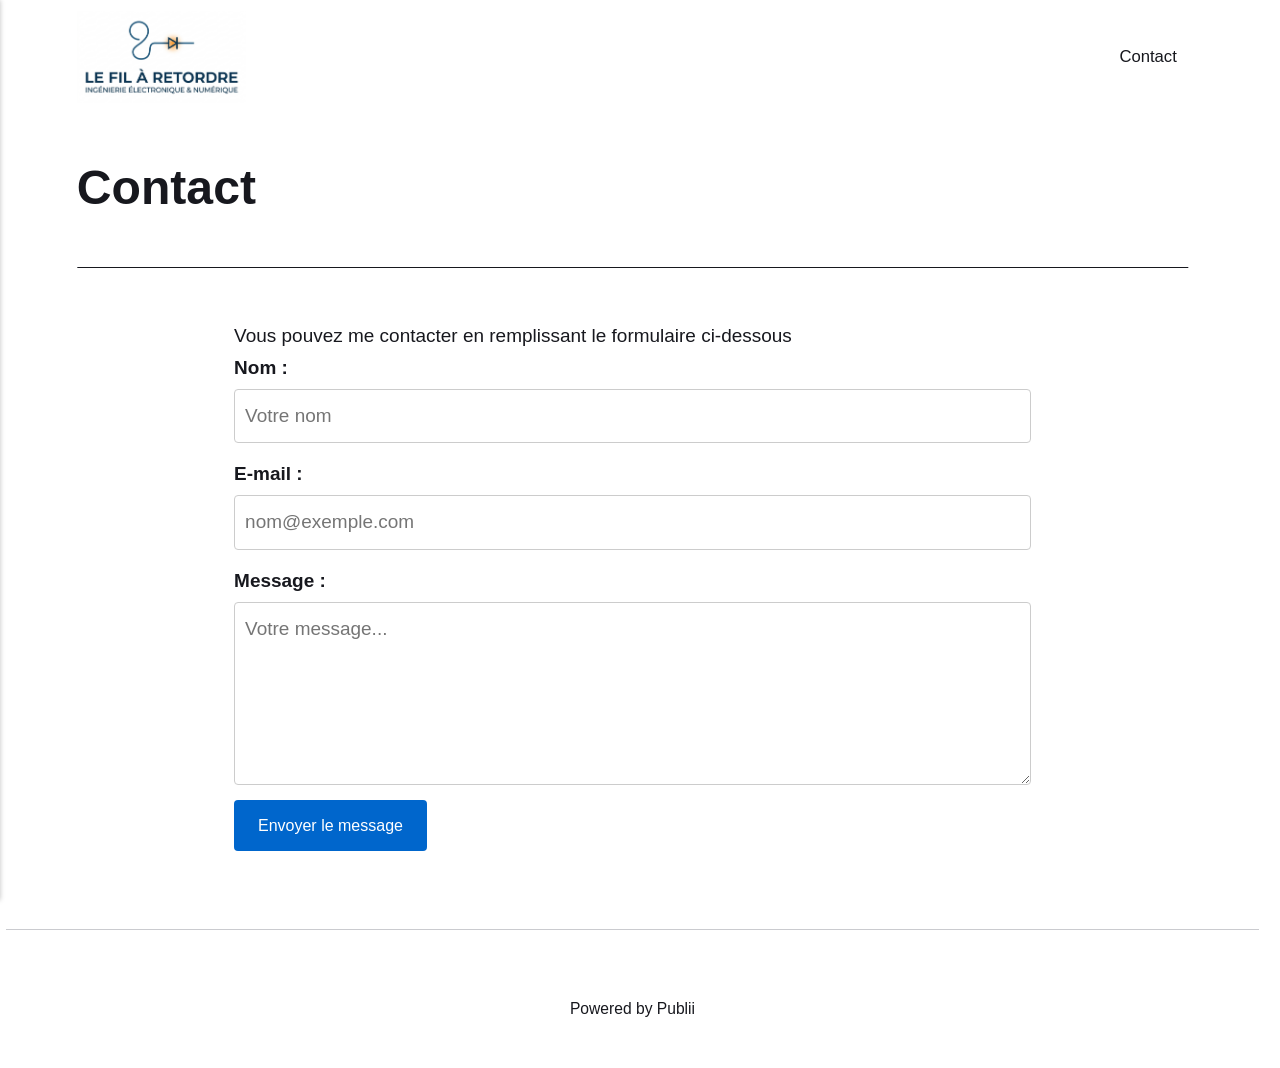
==== contact/index.html @ 781ff1e8 "Updated from Publii" ====
<!DOCTYPE html><html lang="fr"><head><meta charset="utf-8"><meta http-equiv="X-UA-Compatible" content="IE=edge"><meta name="viewport" content="width=device-width,initial-scale=1"><title>Contact - Le Fil à Retordre</title><meta name="description" content="--&gt; Vous pouvez me contacter en remplissant le formulaire ci-dessous --&gt; Nom : E-mail : Message : Envoyer le message"><meta name="generator" content="Publii Open-Source CMS for Static Site"><link rel="canonical" href="https://julienrat.github.io/lefilaretordre/contact/"><link rel="alternate" type="application/atom+xml" href="https://julienrat.github.io/lefilaretordre/feed.xml" title="Le Fil à Retordre - RSS"><link rel="alternate" type="application/json" href="https://julienrat.github.io/lefilaretordre/feed.json" title="Le Fil à Retordre - JSON"><meta property="og:title" content="Contact"><meta property="og:image" content="https://julienrat.github.io/lefilaretordre/media/website/Gemini_Generated_Image_todgzbtodgzbtodg.jpeg"><meta property="og:image:width" content="1407"><meta property="og:image:height" content="768"><meta property="og:site_name" content="Le Fil à Retordre"><meta property="og:description" content="--&gt; Vous pouvez me contacter en remplissant le formulaire ci-dessous --&gt; Nom : E-mail : Message : Envoyer le message"><meta property="og:url" content="https://julienrat.github.io/lefilaretordre/contact/"><meta property="og:type" content="article"><link rel="stylesheet" href="https://julienrat.github.io/lefilaretordre/assets/css/style.css?v&#x3D;78dd5e8cdc4473cfc20ea4a2751b951e"><script type="application/ld+json">{"@context":"http://schema.org","@type":"Article","mainEntityOfPage":{"@type":"WebPage","@id":"https://julienrat.github.io/lefilaretordre/contact/"},"headline":"Contact","datePublished":"2026-10-27T17:14+01:00","dateModified":"2026-10-28T00:38+01:00","image":{"@type":"ImageObject","url":"https://julienrat.github.io/lefilaretordre/media/website/Gemini_Generated_Image_todgzbtodgzbtodg.jpeg","height":768,"width":1407},"description":"--> Vous pouvez me contacter en remplissant le formulaire ci-dessous --> Nom : E-mail : Message : Envoyer le message","author":{"@type":"Person","name":"Julien RAT","url":"https://julienrat.github.io/lefilaretordre/authors/julien-rat/"},"publisher":{"@type":"Organization","name":"Julien RAT","logo":{"@type":"ImageObject","url":"https://julienrat.github.io/lefilaretordre/media/website/Gemini_Generated_Image_todgzbtodgzbtodg.jpeg","height":768,"width":1407}}}</script><noscript><style>img[loading] {
                    opacity: 1;
                }</style></noscript></head><body class="page-template"><header class="top js-header"><a class="logo" href="https://julienrat.github.io/lefilaretordre/"><img src="https://julienrat.github.io/lefilaretordre/media/website/Gemini_Generated_Image_todgzbtodgzbtodg.jpeg" alt="Le Fil à Retordre" width="1407" height="768"></a><nav class="navbar js-navbar" aria-label="Main"><button class="navbar__toggle js-toggle" aria-label="Menu" aria-haspopup="true" aria-expanded="false"><span class="navbar__toggle-box"><span class="navbar__toggle-inner">Menu</span></span></button><ul class="navbar__menu"><li class="active"><a href="https://julienrat.github.io/lefilaretordre/contact/" target="_self">Contact</a></li></ul></nav></header><main class="page"><article class="content"><div class="hero hero--noimage"><header class="hero__content"><div class="wrapper"><h1>Contact</h1></div></header></div><div class="entry-wrapper content__entry"><form action="https://formsubmit.co/julienrat@riseup.net" method="POST"><input type="hidden" name="_next" value="https://votre-site.com/merci.html"> <input type="text" name="_honey" style="display: none;"><div>Vous pouvez me contacter en remplissant le formulaire ci-dessous</div><input type="hidden" name="_subject" value="Nouveau message depuis le site Web !"> <input type="text" name="_honey" style="display: none;"><div style="margin-bottom: 15px;"><label style="display: block; font-weight: bold; margin-bottom: 5px;" for="name">Nom :</label> <input type="text" id="name" name="name" required="" placeholder="Votre nom" style="width: 100%; padding: 10px; border: 1px solid #ccc; border-radius: 4px;"></div><div style="margin-bottom: 15px;"><label style="display: block; font-weight: bold; margin-bottom: 5px;" for="email">E-mail :</label> <input type="email" id="email" name="email" required="" placeholder="nom@exemple.com" style="width: 100%; padding: 10px; border: 1px solid #ccc; border-radius: 4px;"></div><div style="margin-bottom: 15px;"><label style="display: block; font-weight: bold; margin-bottom: 5px;" for="message">Message :</label> <textarea id="message" style="width: 100%; padding: 10px; border: 1px solid #ccc; border-radius: 4px;" name="message" required="" rows="5" placeholder="Votre message..."></textarea></div><button style="background-color: #0066cc; color: white; border: none; padding: 12px 24px; border-radius: 4px; cursor: pointer; font-size: 16px;" type="submit">Envoyer le message</button></form></div></article></main><footer class="footer"><div class="wrapper"><div class="footer__copyright"><p>Powered by Publii</p></div><button id="backToTop" class="footer__bttop" aria-label="Back to top" title="Back to top"><svg width="20" height="20"><use xlink:href="https://julienrat.github.io/lefilaretordre/assets/svg/svg-map.svg#toparrow"/></svg></button></div></footer><script defer="defer" src="https://julienrat.github.io/lefilaretordre/assets/js/scripts.min.js?v&#x3D;548663b90e1600fd2c2dd54433d04b71"></script><script>window.publiiThemeMenuConfig={mobileMenuMode:'sidebar',animationSpeed:300,submenuWidth: 'auto',doubleClickTime:500,mobileMenuExpandableSubmenus:true,relatedContainerForOverlayMenuSelector:'.top'};</script><script>var images = document.querySelectorAll('img[loading]');
        for (var i = 0; i < images.length; i++) {
            if (images[i].complete) {
                images[i].classList.add('is-loaded');
            } else {
                images[i].addEventListener('load', function () {
                    this.classList.add('is-loaded');
                }, false);
            }
        }</script></body></html>
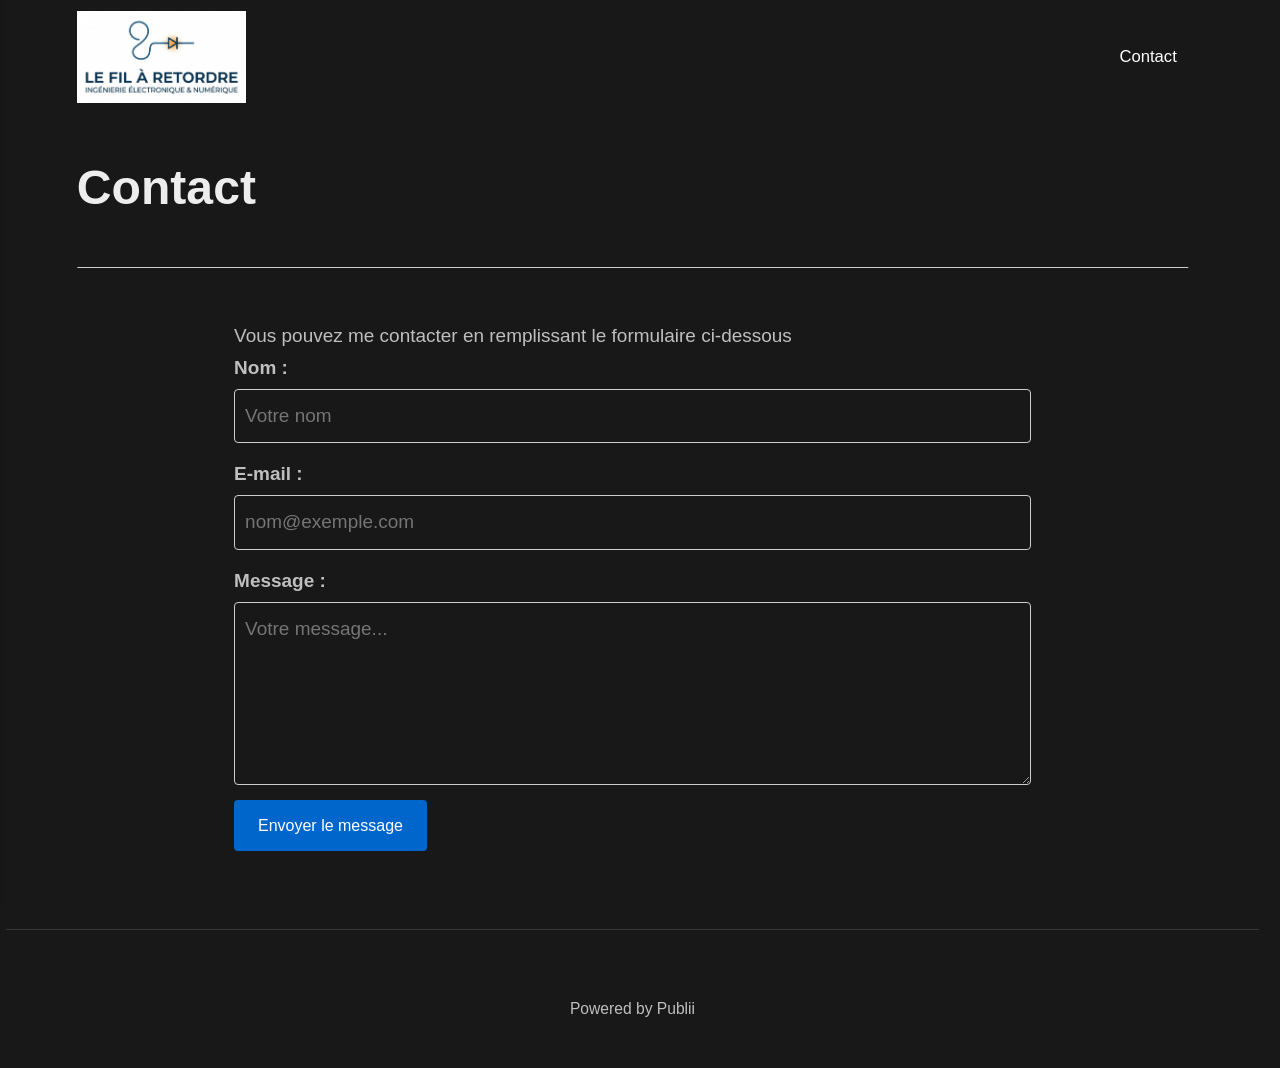
==== commit 7b6bc6d8: "Updated from Publii" ====
--- a/contact/index.html
+++ b/contact/index.html
@@ -1,6 +1,6 @@
-<!DOCTYPE html><html lang="fr"><head><meta charset="utf-8"><meta http-equiv="X-UA-Compatible" content="IE=edge"><meta name="viewport" content="width=device-width,initial-scale=1"><title>Contact - Le Fil à Retordre</title><meta name="description" content="--&gt; Vous pouvez me contacter en remplissant le formulaire ci-dessous --&gt; Nom : E-mail : Message : Envoyer le message"><meta name="generator" content="Publii Open-Source CMS for Static Site"><link rel="canonical" href="https://julienrat.github.io/lefilaretordre/contact/"><link rel="alternate" type="application/atom+xml" href="https://julienrat.github.io/lefilaretordre/feed.xml" title="Le Fil à Retordre - RSS"><link rel="alternate" type="application/json" href="https://julienrat.github.io/lefilaretordre/feed.json" title="Le Fil à Retordre - JSON"><meta property="og:title" content="Contact"><meta property="og:image" content="https://julienrat.github.io/lefilaretordre/media/website/Gemini_Generated_Image_todgzbtodgzbtodg.jpeg"><meta property="og:image:width" content="1407"><meta property="og:image:height" content="768"><meta property="og:site_name" content="Le Fil à Retordre"><meta property="og:description" content="--&gt; Vous pouvez me contacter en remplissant le formulaire ci-dessous --&gt; Nom : E-mail : Message : Envoyer le message"><meta property="og:url" content="https://julienrat.github.io/lefilaretordre/contact/"><meta property="og:type" content="article"><link rel="stylesheet" href="https://julienrat.github.io/lefilaretordre/assets/css/style.css?v&#x3D;78dd5e8cdc4473cfc20ea4a2751b951e"><script type="application/ld+json">{"@context":"http://schema.org","@type":"Article","mainEntityOfPage":{"@type":"WebPage","@id":"https://julienrat.github.io/lefilaretordre/contact/"},"headline":"Contact","datePublished":"2026-10-27T17:14+01:00","dateModified":"2026-10-28T00:38+01:00","image":{"@type":"ImageObject","url":"https://julienrat.github.io/lefilaretordre/media/website/Gemini_Generated_Image_todgzbtodgzbtodg.jpeg","height":768,"width":1407},"description":"--> Vous pouvez me contacter en remplissant le formulaire ci-dessous --> Nom : E-mail : Message : Envoyer le message","author":{"@type":"Person","name":"Julien RAT","url":"https://julienrat.github.io/lefilaretordre/authors/julien-rat/"},"publisher":{"@type":"Organization","name":"Julien RAT","logo":{"@type":"ImageObject","url":"https://julienrat.github.io/lefilaretordre/media/website/Gemini_Generated_Image_todgzbtodgzbtodg.jpeg","height":768,"width":1407}}}</script><noscript><style>img[loading] {
+<!DOCTYPE html><html lang="fr"><head><meta charset="utf-8"><meta http-equiv="X-UA-Compatible" content="IE=edge"><meta name="viewport" content="width=device-width,initial-scale=1"><title>Contact - Le Fil à Retordre</title><meta name="description" content="--&gt; Vous pouvez me contacter en remplissant le formulaire ci-dessous Nom : E-mail : Message : Envoyer le message"><meta name="generator" content="Publii Open-Source CMS for Static Site"><link rel="canonical" href="https://julienrat.github.io/lefilaretordre/contact/"><link rel="alternate" type="application/atom+xml" href="https://julienrat.github.io/lefilaretordre/feed.xml" title="Le Fil à Retordre - RSS"><link rel="alternate" type="application/json" href="https://julienrat.github.io/lefilaretordre/feed.json" title="Le Fil à Retordre - JSON"><meta property="og:title" content="Contact"><meta property="og:image" content="https://julienrat.github.io/lefilaretordre/media/website/Gemini_Generated_Image_todgzbtodgzbtodg.jpeg"><meta property="og:image:width" content="1407"><meta property="og:image:height" content="768"><meta property="og:site_name" content="Le Fil à Retordre"><meta property="og:description" content="--&gt; Vous pouvez me contacter en remplissant le formulaire ci-dessous Nom : E-mail : Message : Envoyer le message"><meta property="og:url" content="https://julienrat.github.io/lefilaretordre/contact/"><meta property="og:type" content="article"><link rel="stylesheet" href="https://julienrat.github.io/lefilaretordre/assets/css/style.css?v&#x3D;2f79f014c2811521a4b2e2759ac0a2cf"><script type="application/ld+json">{"@context":"http://schema.org","@type":"Article","mainEntityOfPage":{"@type":"WebPage","@id":"https://julienrat.github.io/lefilaretordre/contact/"},"headline":"Contact","datePublished":"2026-10-27T17:14+01:00","dateModified":"2026-10-28T00:44+01:00","image":{"@type":"ImageObject","url":"https://julienrat.github.io/lefilaretordre/media/website/Gemini_Generated_Image_todgzbtodgzbtodg.jpeg","height":768,"width":1407},"description":"--> Vous pouvez me contacter en remplissant le formulaire ci-dessous Nom : E-mail : Message : Envoyer le message","author":{"@type":"Person","name":"Julien RAT","url":"https://julienrat.github.io/lefilaretordre/authors/julien-rat/"},"publisher":{"@type":"Organization","name":"Julien RAT","logo":{"@type":"ImageObject","url":"https://julienrat.github.io/lefilaretordre/media/website/Gemini_Generated_Image_todgzbtodgzbtodg.jpeg","height":768,"width":1407}}}</script><noscript><style>img[loading] {
                     opacity: 1;
-                }</style></noscript></head><body class="page-template"><header class="top js-header"><a class="logo" href="https://julienrat.github.io/lefilaretordre/"><img src="https://julienrat.github.io/lefilaretordre/media/website/Gemini_Generated_Image_todgzbtodgzbtodg.jpeg" alt="Le Fil à Retordre" width="1407" height="768"></a><nav class="navbar js-navbar" aria-label="Main"><button class="navbar__toggle js-toggle" aria-label="Menu" aria-haspopup="true" aria-expanded="false"><span class="navbar__toggle-box"><span class="navbar__toggle-inner">Menu</span></span></button><ul class="navbar__menu"><li class="active"><a href="https://julienrat.github.io/lefilaretordre/contact/" target="_self">Contact</a></li></ul></nav></header><main class="page"><article class="content"><div class="hero hero--noimage"><header class="hero__content"><div class="wrapper"><h1>Contact</h1></div></header></div><div class="entry-wrapper content__entry"><form action="https://formsubmit.co/julienrat@riseup.net" method="POST"><input type="hidden" name="_next" value="https://votre-site.com/merci.html"> <input type="text" name="_honey" style="display: none;"><div>Vous pouvez me contacter en remplissant le formulaire ci-dessous</div><input type="hidden" name="_subject" value="Nouveau message depuis le site Web !"> <input type="text" name="_honey" style="display: none;"><div style="margin-bottom: 15px;"><label style="display: block; font-weight: bold; margin-bottom: 5px;" for="name">Nom :</label> <input type="text" id="name" name="name" required="" placeholder="Votre nom" style="width: 100%; padding: 10px; border: 1px solid #ccc; border-radius: 4px;"></div><div style="margin-bottom: 15px;"><label style="display: block; font-weight: bold; margin-bottom: 5px;" for="email">E-mail :</label> <input type="email" id="email" name="email" required="" placeholder="nom@exemple.com" style="width: 100%; padding: 10px; border: 1px solid #ccc; border-radius: 4px;"></div><div style="margin-bottom: 15px;"><label style="display: block; font-weight: bold; margin-bottom: 5px;" for="message">Message :</label> <textarea id="message" style="width: 100%; padding: 10px; border: 1px solid #ccc; border-radius: 4px;" name="message" required="" rows="5" placeholder="Votre message..."></textarea></div><button style="background-color: #0066cc; color: white; border: none; padding: 12px 24px; border-radius: 4px; cursor: pointer; font-size: 16px;" type="submit">Envoyer le message</button></form></div></article></main><footer class="footer"><div class="wrapper"><div class="footer__copyright"><p>Powered by Publii</p></div><button id="backToTop" class="footer__bttop" aria-label="Back to top" title="Back to top"><svg width="20" height="20"><use xlink:href="https://julienrat.github.io/lefilaretordre/assets/svg/svg-map.svg#toparrow"/></svg></button></div></footer><script defer="defer" src="https://julienrat.github.io/lefilaretordre/assets/js/scripts.min.js?v&#x3D;548663b90e1600fd2c2dd54433d04b71"></script><script>window.publiiThemeMenuConfig={mobileMenuMode:'sidebar',animationSpeed:300,submenuWidth: 'auto',doubleClickTime:500,mobileMenuExpandableSubmenus:true,relatedContainerForOverlayMenuSelector:'.top'};</script><script>var images = document.querySelectorAll('img[loading]');
+                }</style></noscript></head><body class="page-template"><header class="top js-header"><a class="logo" href="https://julienrat.github.io/lefilaretordre/"><img src="https://julienrat.github.io/lefilaretordre/media/website/Gemini_Generated_Image_todgzbtodgzbtodg.jpeg" alt="Le Fil à Retordre" width="1407" height="768"></a><nav class="navbar js-navbar" aria-label="Main"><button class="navbar__toggle js-toggle" aria-label="Menu" aria-haspopup="true" aria-expanded="false"><span class="navbar__toggle-box"><span class="navbar__toggle-inner">Menu</span></span></button><ul class="navbar__menu"><li class="active"><a href="https://julienrat.github.io/lefilaretordre/contact/" target="_self">Contact</a></li></ul></nav></header><main class="page"><article class="content"><div class="hero hero--noimage"><header class="hero__content"><div class="wrapper"><h1>Contact</h1></div></header></div><div class="entry-wrapper content__entry"><form action="https://formsubmit.co/julienrat@riseup.net" method="POST"><input type="hidden" name="_next" value="https://votre-site.com/merci.html"> <input type="text" name="_honey" style="display: none;"><div>Vous pouvez me contacter en remplissant le formulaire ci-dessous</div><input type="hidden" name="_subject" value="Nouveau message depuis le site Web !"> <input type="text" name="_honey" style="display: none;"> <input type="hidden" name="_next" value="https://julienrat.github.io/lefilaretordre/merci"><div style="margin-bottom: 15px;"><label style="display: block; font-weight: bold; margin-bottom: 5px;" for="name">Nom :</label> <input type="text" id="name" name="name" required="" placeholder="Votre nom" style="width: 100%; padding: 10px; border: 1px solid #ccc; border-radius: 4px;"></div><div style="margin-bottom: 15px;"><label style="display: block; font-weight: bold; margin-bottom: 5px;" for="email">E-mail :</label> <input type="email" id="email" name="email" required="" placeholder="nom@exemple.com" style="width: 100%; padding: 10px; border: 1px solid #ccc; border-radius: 4px;"></div><div style="margin-bottom: 15px;"><label style="display: block; font-weight: bold; margin-bottom: 5px;" for="message">Message :</label> <textarea id="message" style="width: 100%; padding: 10px; border: 1px solid #ccc; border-radius: 4px;" name="message" required="" rows="5" placeholder="Votre message..."></textarea></div><button style="background-color: #0066cc; color: white; border: none; padding: 12px 24px; border-radius: 4px; cursor: pointer; font-size: 16px;" type="submit">Envoyer le message</button></form></div></article></main><footer class="footer"><div class="wrapper"><div class="footer__copyright">Powered by Publii</div><button id="backToTop" class="footer__bttop" aria-label="Back to top" title="Back to top"><svg width="20" height="20"><use xlink:href="https://julienrat.github.io/lefilaretordre/assets/svg/svg-map.svg#toparrow"/></svg></button></div></footer><script defer="defer" src="https://julienrat.github.io/lefilaretordre/assets/js/scripts.min.js?v&#x3D;548663b90e1600fd2c2dd54433d04b71"></script><script>window.publiiThemeMenuConfig={mobileMenuMode:'sidebar',animationSpeed:300,submenuWidth: 'auto',doubleClickTime:500,mobileMenuExpandableSubmenus:true,relatedContainerForOverlayMenuSelector:'.top'};</script><script>var images = document.querySelectorAll('img[loading]');
         for (var i = 0; i < images.length; i++) {
             if (images[i].complete) {
                 images[i].classList.add('is-loaded');
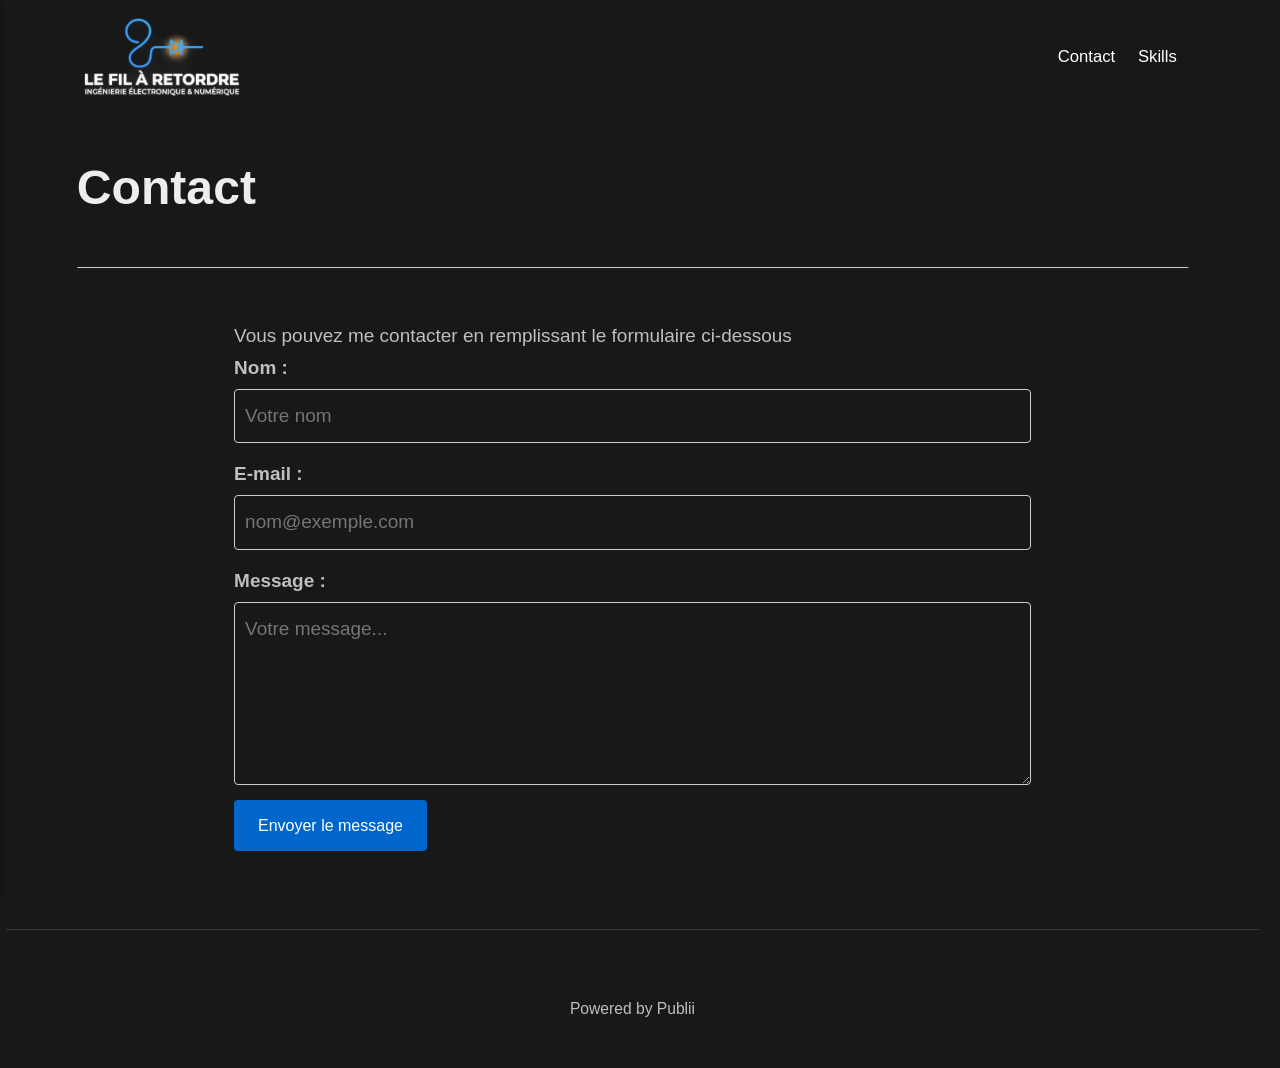
==== commit d3314290: "Updated from Publii" ====
--- a/contact/index.html
+++ b/contact/index.html
@@ -1,6 +1,6 @@
-<!DOCTYPE html><html lang="fr"><head><meta charset="utf-8"><meta http-equiv="X-UA-Compatible" content="IE=edge"><meta name="viewport" content="width=device-width,initial-scale=1"><title>Contact - Le Fil à Retordre</title><meta name="description" content="--&gt; Vous pouvez me contacter en remplissant le formulaire ci-dessous Nom : E-mail : Message : Envoyer le message"><meta name="generator" content="Publii Open-Source CMS for Static Site"><link rel="canonical" href="https://julienrat.github.io/lefilaretordre/contact/"><link rel="alternate" type="application/atom+xml" href="https://julienrat.github.io/lefilaretordre/feed.xml" title="Le Fil à Retordre - RSS"><link rel="alternate" type="application/json" href="https://julienrat.github.io/lefilaretordre/feed.json" title="Le Fil à Retordre - JSON"><meta property="og:title" content="Contact"><meta property="og:image" content="https://julienrat.github.io/lefilaretordre/media/website/Gemini_Generated_Image_todgzbtodgzbtodg.jpeg"><meta property="og:image:width" content="1407"><meta property="og:image:height" content="768"><meta property="og:site_name" content="Le Fil à Retordre"><meta property="og:description" content="--&gt; Vous pouvez me contacter en remplissant le formulaire ci-dessous Nom : E-mail : Message : Envoyer le message"><meta property="og:url" content="https://julienrat.github.io/lefilaretordre/contact/"><meta property="og:type" content="article"><link rel="stylesheet" href="https://julienrat.github.io/lefilaretordre/assets/css/style.css?v&#x3D;2f79f014c2811521a4b2e2759ac0a2cf"><script type="application/ld+json">{"@context":"http://schema.org","@type":"Article","mainEntityOfPage":{"@type":"WebPage","@id":"https://julienrat.github.io/lefilaretordre/contact/"},"headline":"Contact","datePublished":"2026-10-27T17:14+01:00","dateModified":"2026-10-28T00:44+01:00","image":{"@type":"ImageObject","url":"https://julienrat.github.io/lefilaretordre/media/website/Gemini_Generated_Image_todgzbtodgzbtodg.jpeg","height":768,"width":1407},"description":"--> Vous pouvez me contacter en remplissant le formulaire ci-dessous Nom : E-mail : Message : Envoyer le message","author":{"@type":"Person","name":"Julien RAT","url":"https://julienrat.github.io/lefilaretordre/authors/julien-rat/"},"publisher":{"@type":"Organization","name":"Julien RAT","logo":{"@type":"ImageObject","url":"https://julienrat.github.io/lefilaretordre/media/website/Gemini_Generated_Image_todgzbtodgzbtodg.jpeg","height":768,"width":1407}}}</script><noscript><style>img[loading] {
+<!DOCTYPE html><html lang="fr"><head><meta charset="utf-8"><meta http-equiv="X-UA-Compatible" content="IE=edge"><meta name="viewport" content="width=device-width,initial-scale=1"><title>Contact - Le Fil à Retordre</title><meta name="description" content="--&gt; Vous pouvez me contacter en remplissant le formulaire ci-dessous Nom : E-mail : Message : Envoyer le message"><meta name="generator" content="Publii Open-Source CMS for Static Site"><link rel="canonical" href="https://julienrat.github.io/lefilaretordre/contact/"><link rel="alternate" type="application/atom+xml" href="https://julienrat.github.io/lefilaretordre/feed.xml" title="Le Fil à Retordre - RSS"><link rel="alternate" type="application/json" href="https://julienrat.github.io/lefilaretordre/feed.json" title="Le Fil à Retordre - JSON"><meta property="og:title" content="Contact"><meta property="og:image" content="https://julienrat.github.io/lefilaretordre/media/website/Logo-cable-bleu-et-diode-lumineuse.png"><meta property="og:image:width" content="1697"><meta property="og:image:height" content="927"><meta property="og:site_name" content="Le Fil à Retordre"><meta property="og:description" content="--&gt; Vous pouvez me contacter en remplissant le formulaire ci-dessous Nom : E-mail : Message : Envoyer le message"><meta property="og:url" content="https://julienrat.github.io/lefilaretordre/contact/"><meta property="og:type" content="article"><link rel="stylesheet" href="https://julienrat.github.io/lefilaretordre/assets/css/style.css?v&#x3D;2f79f014c2811521a4b2e2759ac0a2cf"><script type="application/ld+json">{"@context":"http://schema.org","@type":"Article","mainEntityOfPage":{"@type":"WebPage","@id":"https://julienrat.github.io/lefilaretordre/contact/"},"headline":"Contact","datePublished":"2026-10-27T17:14+01:00","dateModified":"2026-10-28T00:44+01:00","image":{"@type":"ImageObject","url":"https://julienrat.github.io/lefilaretordre/media/website/Logo-cable-bleu-et-diode-lumineuse.png","height":927,"width":1697},"description":"--> Vous pouvez me contacter en remplissant le formulaire ci-dessous Nom : E-mail : Message : Envoyer le message","author":{"@type":"Person","name":"Julien RAT","url":"https://julienrat.github.io/lefilaretordre/authors/julien-rat/"},"publisher":{"@type":"Organization","name":"Julien RAT","logo":{"@type":"ImageObject","url":"https://julienrat.github.io/lefilaretordre/media/website/Logo-cable-bleu-et-diode-lumineuse.png","height":927,"width":1697}}}</script><noscript><style>img[loading] {
                     opacity: 1;
-                }</style></noscript></head><body class="page-template"><header class="top js-header"><a class="logo" href="https://julienrat.github.io/lefilaretordre/"><img src="https://julienrat.github.io/lefilaretordre/media/website/Gemini_Generated_Image_todgzbtodgzbtodg.jpeg" alt="Le Fil à Retordre" width="1407" height="768"></a><nav class="navbar js-navbar" aria-label="Main"><button class="navbar__toggle js-toggle" aria-label="Menu" aria-haspopup="true" aria-expanded="false"><span class="navbar__toggle-box"><span class="navbar__toggle-inner">Menu</span></span></button><ul class="navbar__menu"><li class="active"><a href="https://julienrat.github.io/lefilaretordre/contact/" target="_self">Contact</a></li></ul></nav></header><main class="page"><article class="content"><div class="hero hero--noimage"><header class="hero__content"><div class="wrapper"><h1>Contact</h1></div></header></div><div class="entry-wrapper content__entry"><form action="https://formsubmit.co/julienrat@riseup.net" method="POST"><input type="hidden" name="_next" value="https://votre-site.com/merci.html"> <input type="text" name="_honey" style="display: none;"><div>Vous pouvez me contacter en remplissant le formulaire ci-dessous</div><input type="hidden" name="_subject" value="Nouveau message depuis le site Web !"> <input type="text" name="_honey" style="display: none;"> <input type="hidden" name="_next" value="https://julienrat.github.io/lefilaretordre/merci"><div style="margin-bottom: 15px;"><label style="display: block; font-weight: bold; margin-bottom: 5px;" for="name">Nom :</label> <input type="text" id="name" name="name" required="" placeholder="Votre nom" style="width: 100%; padding: 10px; border: 1px solid #ccc; border-radius: 4px;"></div><div style="margin-bottom: 15px;"><label style="display: block; font-weight: bold; margin-bottom: 5px;" for="email">E-mail :</label> <input type="email" id="email" name="email" required="" placeholder="nom@exemple.com" style="width: 100%; padding: 10px; border: 1px solid #ccc; border-radius: 4px;"></div><div style="margin-bottom: 15px;"><label style="display: block; font-weight: bold; margin-bottom: 5px;" for="message">Message :</label> <textarea id="message" style="width: 100%; padding: 10px; border: 1px solid #ccc; border-radius: 4px;" name="message" required="" rows="5" placeholder="Votre message..."></textarea></div><button style="background-color: #0066cc; color: white; border: none; padding: 12px 24px; border-radius: 4px; cursor: pointer; font-size: 16px;" type="submit">Envoyer le message</button></form></div></article></main><footer class="footer"><div class="wrapper"><div class="footer__copyright">Powered by Publii</div><button id="backToTop" class="footer__bttop" aria-label="Back to top" title="Back to top"><svg width="20" height="20"><use xlink:href="https://julienrat.github.io/lefilaretordre/assets/svg/svg-map.svg#toparrow"/></svg></button></div></footer><script defer="defer" src="https://julienrat.github.io/lefilaretordre/assets/js/scripts.min.js?v&#x3D;548663b90e1600fd2c2dd54433d04b71"></script><script>window.publiiThemeMenuConfig={mobileMenuMode:'sidebar',animationSpeed:300,submenuWidth: 'auto',doubleClickTime:500,mobileMenuExpandableSubmenus:true,relatedContainerForOverlayMenuSelector:'.top'};</script><script>var images = document.querySelectorAll('img[loading]');
+                }</style></noscript></head><body class="page-template"><header class="top js-header"><a class="logo" href="https://julienrat.github.io/lefilaretordre/"><img src="https://julienrat.github.io/lefilaretordre/media/website/Logo-cable-bleu-et-diode-lumineuse.png" alt="Le Fil à Retordre" width="1697" height="927"></a><nav class="navbar js-navbar" aria-label="Main"><button class="navbar__toggle js-toggle" aria-label="Menu" aria-haspopup="true" aria-expanded="false"><span class="navbar__toggle-box"><span class="navbar__toggle-inner">Menu</span></span></button><ul class="navbar__menu"><li class="active"><a href="https://julienrat.github.io/lefilaretordre/contact/" target="_self">Contact</a></li><li><a href="https://julienrat.github.io/lefilaretordre/contact/merci/" target="_self">Skills</a></li></ul></nav></header><main class="page"><article class="content"><div class="hero hero--noimage"><header class="hero__content"><div class="wrapper"><h1>Contact</h1></div></header></div><div class="entry-wrapper content__entry"><form action="https://formsubmit.co/julienrat@riseup.net" method="POST"><input type="hidden" name="_next" value="https://votre-site.com/merci.html"> <input type="text" name="_honey" style="display: none;"><div>Vous pouvez me contacter en remplissant le formulaire ci-dessous</div><input type="hidden" name="_subject" value="Nouveau message depuis le site Web !"> <input type="text" name="_honey" style="display: none;"> <input type="hidden" name="_next" value="https://julienrat.github.io/lefilaretordre/merci"><div style="margin-bottom: 15px;"><label style="display: block; font-weight: bold; margin-bottom: 5px;" for="name">Nom :</label> <input type="text" id="name" name="name" required="" placeholder="Votre nom" style="width: 100%; padding: 10px; border: 1px solid #ccc; border-radius: 4px;"></div><div style="margin-bottom: 15px;"><label style="display: block; font-weight: bold; margin-bottom: 5px;" for="email">E-mail :</label> <input type="email" id="email" name="email" required="" placeholder="nom@exemple.com" style="width: 100%; padding: 10px; border: 1px solid #ccc; border-radius: 4px;"></div><div style="margin-bottom: 15px;"><label style="display: block; font-weight: bold; margin-bottom: 5px;" for="message">Message :</label> <textarea id="message" style="width: 100%; padding: 10px; border: 1px solid #ccc; border-radius: 4px;" name="message" required="" rows="5" placeholder="Votre message..."></textarea></div><button style="background-color: #0066cc; color: white; border: none; padding: 12px 24px; border-radius: 4px; cursor: pointer; font-size: 16px;" type="submit">Envoyer le message</button></form></div></article></main><footer class="footer"><div class="wrapper"><div class="footer__copyright">Powered by Publii</div><button id="backToTop" class="footer__bttop" aria-label="Back to top" title="Back to top"><svg width="20" height="20"><use xlink:href="https://julienrat.github.io/lefilaretordre/assets/svg/svg-map.svg#toparrow"/></svg></button></div></footer><script defer="defer" src="https://julienrat.github.io/lefilaretordre/assets/js/scripts.min.js?v&#x3D;548663b90e1600fd2c2dd54433d04b71"></script><script>window.publiiThemeMenuConfig={mobileMenuMode:'sidebar',animationSpeed:300,submenuWidth: 'auto',doubleClickTime:500,mobileMenuExpandableSubmenus:true,relatedContainerForOverlayMenuSelector:'.top'};</script><script>var images = document.querySelectorAll('img[loading]');
         for (var i = 0; i < images.length; i++) {
             if (images[i].complete) {
                 images[i].classList.add('is-loaded');
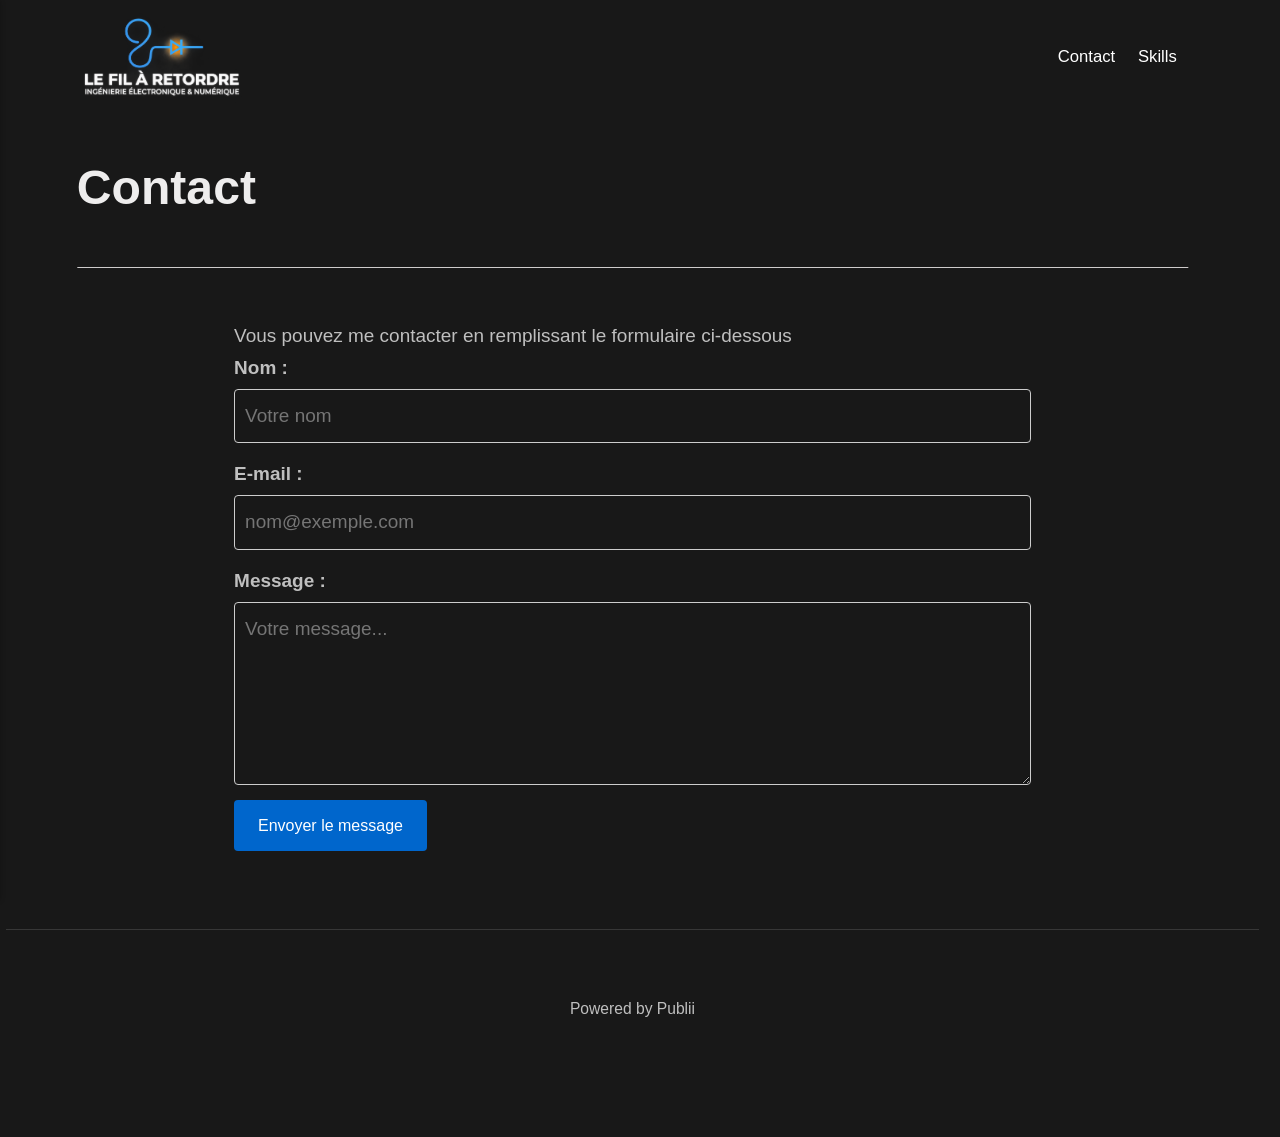
==== commit 9543254d: "Updated from Publii" ====
--- a/contact/index.html
+++ b/contact/index.html
@@ -1,6 +1,6 @@
-<!DOCTYPE html><html lang="fr"><head><meta charset="utf-8"><meta http-equiv="X-UA-Compatible" content="IE=edge"><meta name="viewport" content="width=device-width,initial-scale=1"><title>Contact - Le Fil à Retordre</title><meta name="description" content="--&gt; Vous pouvez me contacter en remplissant le formulaire ci-dessous Nom : E-mail : Message : Envoyer le message"><meta name="generator" content="Publii Open-Source CMS for Static Site"><link rel="canonical" href="https://julienrat.github.io/lefilaretordre/contact/"><link rel="alternate" type="application/atom+xml" href="https://julienrat.github.io/lefilaretordre/feed.xml" title="Le Fil à Retordre - RSS"><link rel="alternate" type="application/json" href="https://julienrat.github.io/lefilaretordre/feed.json" title="Le Fil à Retordre - JSON"><meta property="og:title" content="Contact"><meta property="og:image" content="https://julienrat.github.io/lefilaretordre/media/website/Logo-cable-bleu-et-diode-lumineuse.png"><meta property="og:image:width" content="1697"><meta property="og:image:height" content="927"><meta property="og:site_name" content="Le Fil à Retordre"><meta property="og:description" content="--&gt; Vous pouvez me contacter en remplissant le formulaire ci-dessous Nom : E-mail : Message : Envoyer le message"><meta property="og:url" content="https://julienrat.github.io/lefilaretordre/contact/"><meta property="og:type" content="article"><link rel="stylesheet" href="https://julienrat.github.io/lefilaretordre/assets/css/style.css?v&#x3D;2f79f014c2811521a4b2e2759ac0a2cf"><script type="application/ld+json">{"@context":"http://schema.org","@type":"Article","mainEntityOfPage":{"@type":"WebPage","@id":"https://julienrat.github.io/lefilaretordre/contact/"},"headline":"Contact","datePublished":"2026-10-27T17:14+01:00","dateModified":"2026-10-28T00:44+01:00","image":{"@type":"ImageObject","url":"https://julienrat.github.io/lefilaretordre/media/website/Logo-cable-bleu-et-diode-lumineuse.png","height":927,"width":1697},"description":"--> Vous pouvez me contacter en remplissant le formulaire ci-dessous Nom : E-mail : Message : Envoyer le message","author":{"@type":"Person","name":"Julien RAT","url":"https://julienrat.github.io/lefilaretordre/authors/julien-rat/"},"publisher":{"@type":"Organization","name":"Julien RAT","logo":{"@type":"ImageObject","url":"https://julienrat.github.io/lefilaretordre/media/website/Logo-cable-bleu-et-diode-lumineuse.png","height":927,"width":1697}}}</script><noscript><style>img[loading] {
+<!DOCTYPE html><html lang="fr"><head><meta charset="utf-8"><meta http-equiv="X-UA-Compatible" content="IE=edge"><meta name="viewport" content="width=device-width,initial-scale=1"><title>Contact - Le Fil à Retordre</title><meta name="description" content="--&gt; Vous pouvez me contacter en remplissant le formulaire ci-dessous Nom : E-mail : Message : Envoyer le message"><meta name="generator" content="Publii Open-Source CMS for Static Site"><link rel="canonical" href="https://julienrat.github.io/lefilaretordre/contact/"><link rel="alternate" type="application/atom+xml" href="https://julienrat.github.io/lefilaretordre/feed.xml" title="Le Fil à Retordre - RSS"><link rel="alternate" type="application/json" href="https://julienrat.github.io/lefilaretordre/feed.json" title="Le Fil à Retordre - JSON"><meta property="og:title" content="Contact"><meta property="og:image" content="https://julienrat.github.io/lefilaretordre/media/website/Logo-cable-bleu-et-diode-lumineuse.png"><meta property="og:image:width" content="1697"><meta property="og:image:height" content="927"><meta property="og:site_name" content="Le Fil à Retordre"><meta property="og:description" content="--&gt; Vous pouvez me contacter en remplissant le formulaire ci-dessous Nom : E-mail : Message : Envoyer le message"><meta property="og:url" content="https://julienrat.github.io/lefilaretordre/contact/"><meta property="og:type" content="article"><link rel="stylesheet" href="https://julienrat.github.io/lefilaretordre/assets/css/style.css?v&#x3D;519131e8060291a4a00409a6a3310e10"><script type="application/ld+json">{"@context":"http://schema.org","@type":"Article","mainEntityOfPage":{"@type":"WebPage","@id":"https://julienrat.github.io/lefilaretordre/contact/"},"headline":"Contact","datePublished":"2026-10-27T17:14+01:00","dateModified":"2026-10-28T00:44+01:00","image":{"@type":"ImageObject","url":"https://julienrat.github.io/lefilaretordre/media/website/Logo-cable-bleu-et-diode-lumineuse.png","height":927,"width":1697},"description":"--> Vous pouvez me contacter en remplissant le formulaire ci-dessous Nom : E-mail : Message : Envoyer le message","author":{"@type":"Person","name":"Julien RAT","url":"https://julienrat.github.io/lefilaretordre/authors/julien-rat/"},"publisher":{"@type":"Organization","name":"Julien RAT","logo":{"@type":"ImageObject","url":"https://julienrat.github.io/lefilaretordre/media/website/Logo-cable-bleu-et-diode-lumineuse.png","height":927,"width":1697}}}</script><noscript><style>img[loading] {
                     opacity: 1;
-                }</style></noscript></head><body class="page-template"><header class="top js-header"><a class="logo" href="https://julienrat.github.io/lefilaretordre/"><img src="https://julienrat.github.io/lefilaretordre/media/website/Logo-cable-bleu-et-diode-lumineuse.png" alt="Le Fil à Retordre" width="1697" height="927"></a><nav class="navbar js-navbar" aria-label="Main"><button class="navbar__toggle js-toggle" aria-label="Menu" aria-haspopup="true" aria-expanded="false"><span class="navbar__toggle-box"><span class="navbar__toggle-inner">Menu</span></span></button><ul class="navbar__menu"><li class="active"><a href="https://julienrat.github.io/lefilaretordre/contact/" target="_self">Contact</a></li><li><a href="https://julienrat.github.io/lefilaretordre/contact/merci/" target="_self">Skills</a></li></ul></nav></header><main class="page"><article class="content"><div class="hero hero--noimage"><header class="hero__content"><div class="wrapper"><h1>Contact</h1></div></header></div><div class="entry-wrapper content__entry"><form action="https://formsubmit.co/julienrat@riseup.net" method="POST"><input type="hidden" name="_next" value="https://votre-site.com/merci.html"> <input type="text" name="_honey" style="display: none;"><div>Vous pouvez me contacter en remplissant le formulaire ci-dessous</div><input type="hidden" name="_subject" value="Nouveau message depuis le site Web !"> <input type="text" name="_honey" style="display: none;"> <input type="hidden" name="_next" value="https://julienrat.github.io/lefilaretordre/merci"><div style="margin-bottom: 15px;"><label style="display: block; font-weight: bold; margin-bottom: 5px;" for="name">Nom :</label> <input type="text" id="name" name="name" required="" placeholder="Votre nom" style="width: 100%; padding: 10px; border: 1px solid #ccc; border-radius: 4px;"></div><div style="margin-bottom: 15px;"><label style="display: block; font-weight: bold; margin-bottom: 5px;" for="email">E-mail :</label> <input type="email" id="email" name="email" required="" placeholder="nom@exemple.com" style="width: 100%; padding: 10px; border: 1px solid #ccc; border-radius: 4px;"></div><div style="margin-bottom: 15px;"><label style="display: block; font-weight: bold; margin-bottom: 5px;" for="message">Message :</label> <textarea id="message" style="width: 100%; padding: 10px; border: 1px solid #ccc; border-radius: 4px;" name="message" required="" rows="5" placeholder="Votre message..."></textarea></div><button style="background-color: #0066cc; color: white; border: none; padding: 12px 24px; border-radius: 4px; cursor: pointer; font-size: 16px;" type="submit">Envoyer le message</button></form></div></article></main><footer class="footer"><div class="wrapper"><div class="footer__copyright">Powered by Publii</div><button id="backToTop" class="footer__bttop" aria-label="Back to top" title="Back to top"><svg width="20" height="20"><use xlink:href="https://julienrat.github.io/lefilaretordre/assets/svg/svg-map.svg#toparrow"/></svg></button></div></footer><script defer="defer" src="https://julienrat.github.io/lefilaretordre/assets/js/scripts.min.js?v&#x3D;548663b90e1600fd2c2dd54433d04b71"></script><script>window.publiiThemeMenuConfig={mobileMenuMode:'sidebar',animationSpeed:300,submenuWidth: 'auto',doubleClickTime:500,mobileMenuExpandableSubmenus:true,relatedContainerForOverlayMenuSelector:'.top'};</script><script>var images = document.querySelectorAll('img[loading]');
+                }</style></noscript></head><body class="page-template"><header class="top js-header"><a class="logo" href="https://julienrat.github.io/lefilaretordre/"><img src="https://julienrat.github.io/lefilaretordre/media/website/Logo-cable-bleu-et-diode-lumineuse.png" alt="Le Fil à Retordre" width="1697" height="927"></a><nav class="navbar js-navbar" aria-label="Main"><button class="navbar__toggle js-toggle" aria-label="Menu" aria-haspopup="true" aria-expanded="false"><span class="navbar__toggle-box"><span class="navbar__toggle-inner">Menu</span></span></button><ul class="navbar__menu"><li class="active"><a href="https://julienrat.github.io/lefilaretordre/contact/" target="_self">Contact</a></li><li><a href="https://julienrat.github.io/lefilaretordre/domaines-de-competences/" target="_self">Skills</a></li></ul></nav></header><main class="page"><article class="content"><div class="hero hero--noimage"><header class="hero__content"><div class="wrapper"><h1>Contact</h1></div></header></div><div class="entry-wrapper content__entry"><form action="https://formsubmit.co/julienrat@riseup.net" method="POST"><input type="hidden" name="_next" value="https://votre-site.com/merci.html"> <input type="text" name="_honey" style="display: none;"><div>Vous pouvez me contacter en remplissant le formulaire ci-dessous</div><input type="hidden" name="_subject" value="Nouveau message depuis le site Web !"> <input type="text" name="_honey" style="display: none;"> <input type="hidden" name="_next" value="https://julienrat.github.io/lefilaretordre/merci"><div style="margin-bottom: 15px;"><label style="display: block; font-weight: bold; margin-bottom: 5px;" for="name">Nom :</label> <input type="text" id="name" name="name" required="" placeholder="Votre nom" style="width: 100%; padding: 10px; border: 1px solid #ccc; border-radius: 4px;"></div><div style="margin-bottom: 15px;"><label style="display: block; font-weight: bold; margin-bottom: 5px;" for="email">E-mail :</label> <input type="email" id="email" name="email" required="" placeholder="nom@exemple.com" style="width: 100%; padding: 10px; border: 1px solid #ccc; border-radius: 4px;"></div><div style="margin-bottom: 15px;"><label style="display: block; font-weight: bold; margin-bottom: 5px;" for="message">Message :</label> <textarea id="message" style="width: 100%; padding: 10px; border: 1px solid #ccc; border-radius: 4px;" name="message" required="" rows="5" placeholder="Votre message..."></textarea></div><button style="background-color: #0066cc; color: white; border: none; padding: 12px 24px; border-radius: 4px; cursor: pointer; font-size: 16px;" type="submit">Envoyer le message</button></form></div></article></main><footer class="footer"><div class="wrapper"><div class="footer__copyright">Powered by Publii</div><div class="footer__social"><a href="https://www.linkedin.com/in/julienrat/" aria-label="LinkedIn"><svg><use xlink:href="https://julienrat.github.io/lefilaretordre/assets/svg/svg-map.svg#linkedin"/></svg></a></div><button id="backToTop" class="footer__bttop" aria-label="Back to top" title="Back to top"><svg width="20" height="20"><use xlink:href="https://julienrat.github.io/lefilaretordre/assets/svg/svg-map.svg#toparrow"/></svg></button></div></footer><script defer="defer" src="https://julienrat.github.io/lefilaretordre/assets/js/scripts.min.js?v&#x3D;548663b90e1600fd2c2dd54433d04b71"></script><script>window.publiiThemeMenuConfig={mobileMenuMode:'sidebar',animationSpeed:300,submenuWidth: 'auto',doubleClickTime:500,mobileMenuExpandableSubmenus:true,relatedContainerForOverlayMenuSelector:'.top'};</script><script>var images = document.querySelectorAll('img[loading]');
         for (var i = 0; i < images.length; i++) {
             if (images[i].complete) {
                 images[i].classList.add('is-loaded');
